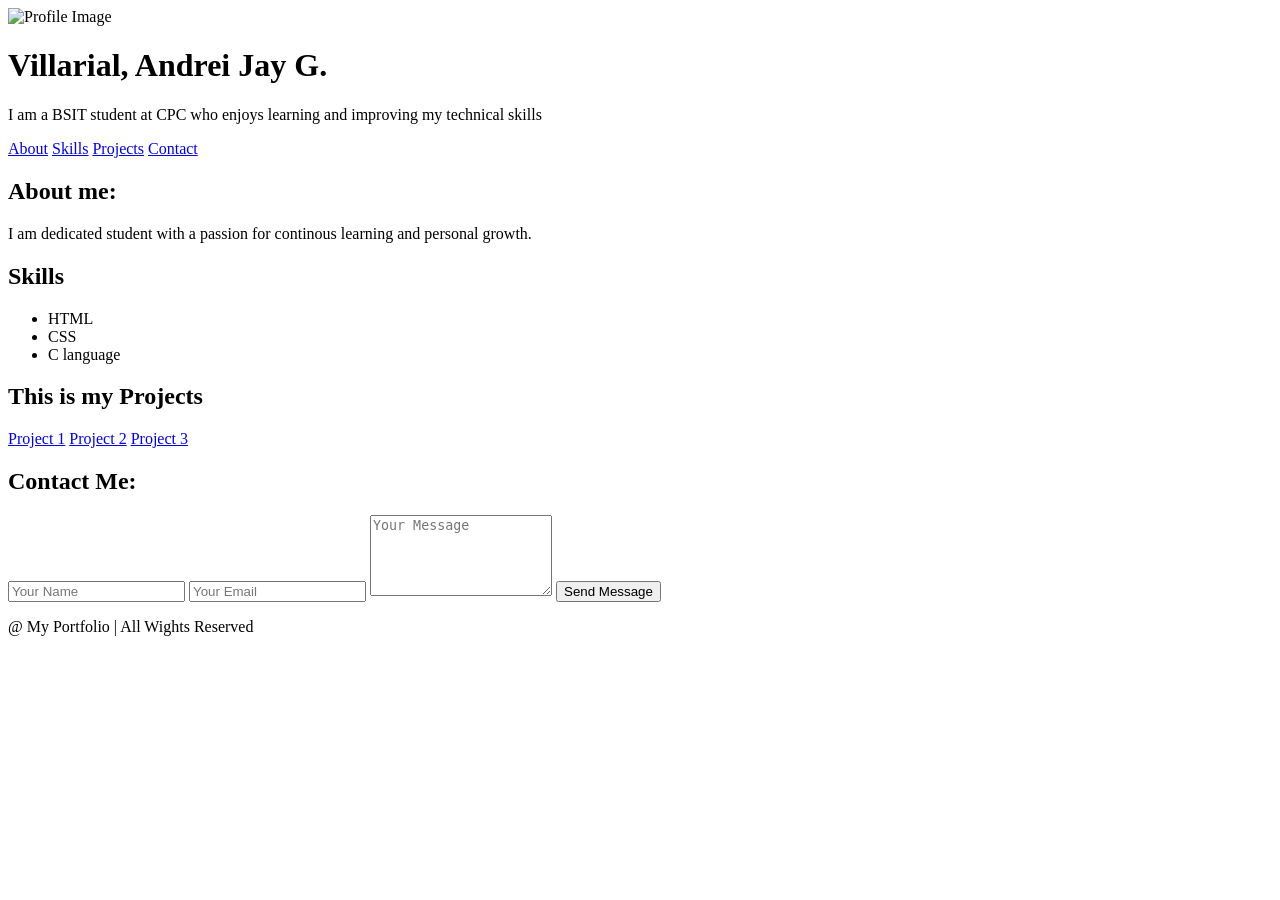
==== Web Portfolio/index.html @ 767b911d "Add files via upload" ====
<!DOCTYPE html>
<html lang="en">
<head>
    <meta charset="UTF-8">
    <meta name="viewport" content="width=device-width, initial-scale=1.0">
    <link rel="stylesheet" href="assests/style.css">
    <title>Web Portfolio</title>
</head>
<body>

    <header>
      <img src="../drei.jpg" alt="Profile Image" class="profile-img">
        <h1>Villarial, Andrei Jay G.</h1>
        <p>I am a BSIT student at CPC who enjoys learning and improving my technical skills</p>
    </header>
    
     <nav>
        <a href="#about">About</a>
        <a href="#skills">Skills</a>
        <a href="#projects">Projects</a>
        <a href="#contact">Contact</a>
     </nav>

     <section id="about">
        <h2>About me:</h2>
      <p>
        I am dedicated student with a passion for continous learning and personal growth.
      </p>
     </section>

     <section id="skills">
        <h2>Skills</h2>
        <ul>
            <li>HTML</li>
            <li>CSS</li>
            <li>C language</li>
        </ul>
    
     </section>

     <section id="projects">
        <h2>This is my Projects</h2>
        <a href="https://poster-webdev-project.netlify.app/">Project 1</a>
        <a href="https://webdevactivity.netlify.app/">Project 2</a>
        <a href="https://webdev-miniwebsite.netlify.app/">Project 3</a>
     </section>

     <section id="contact">
        <h2>Contact Me:</h2>

        <form>
            <input type="text" placeholder="Your Name" required>
        <input type="text" placeholder="Your Email" required>
        <textarea rows="5" placeholder="Your Message"></textarea>
        <input type="Submit" value="Send Message">
        </form>
     </section>

     <footer>
        <p>@ My Portfolio | All Wights Reserved</p>
     </footer>


    
</body>
</html>
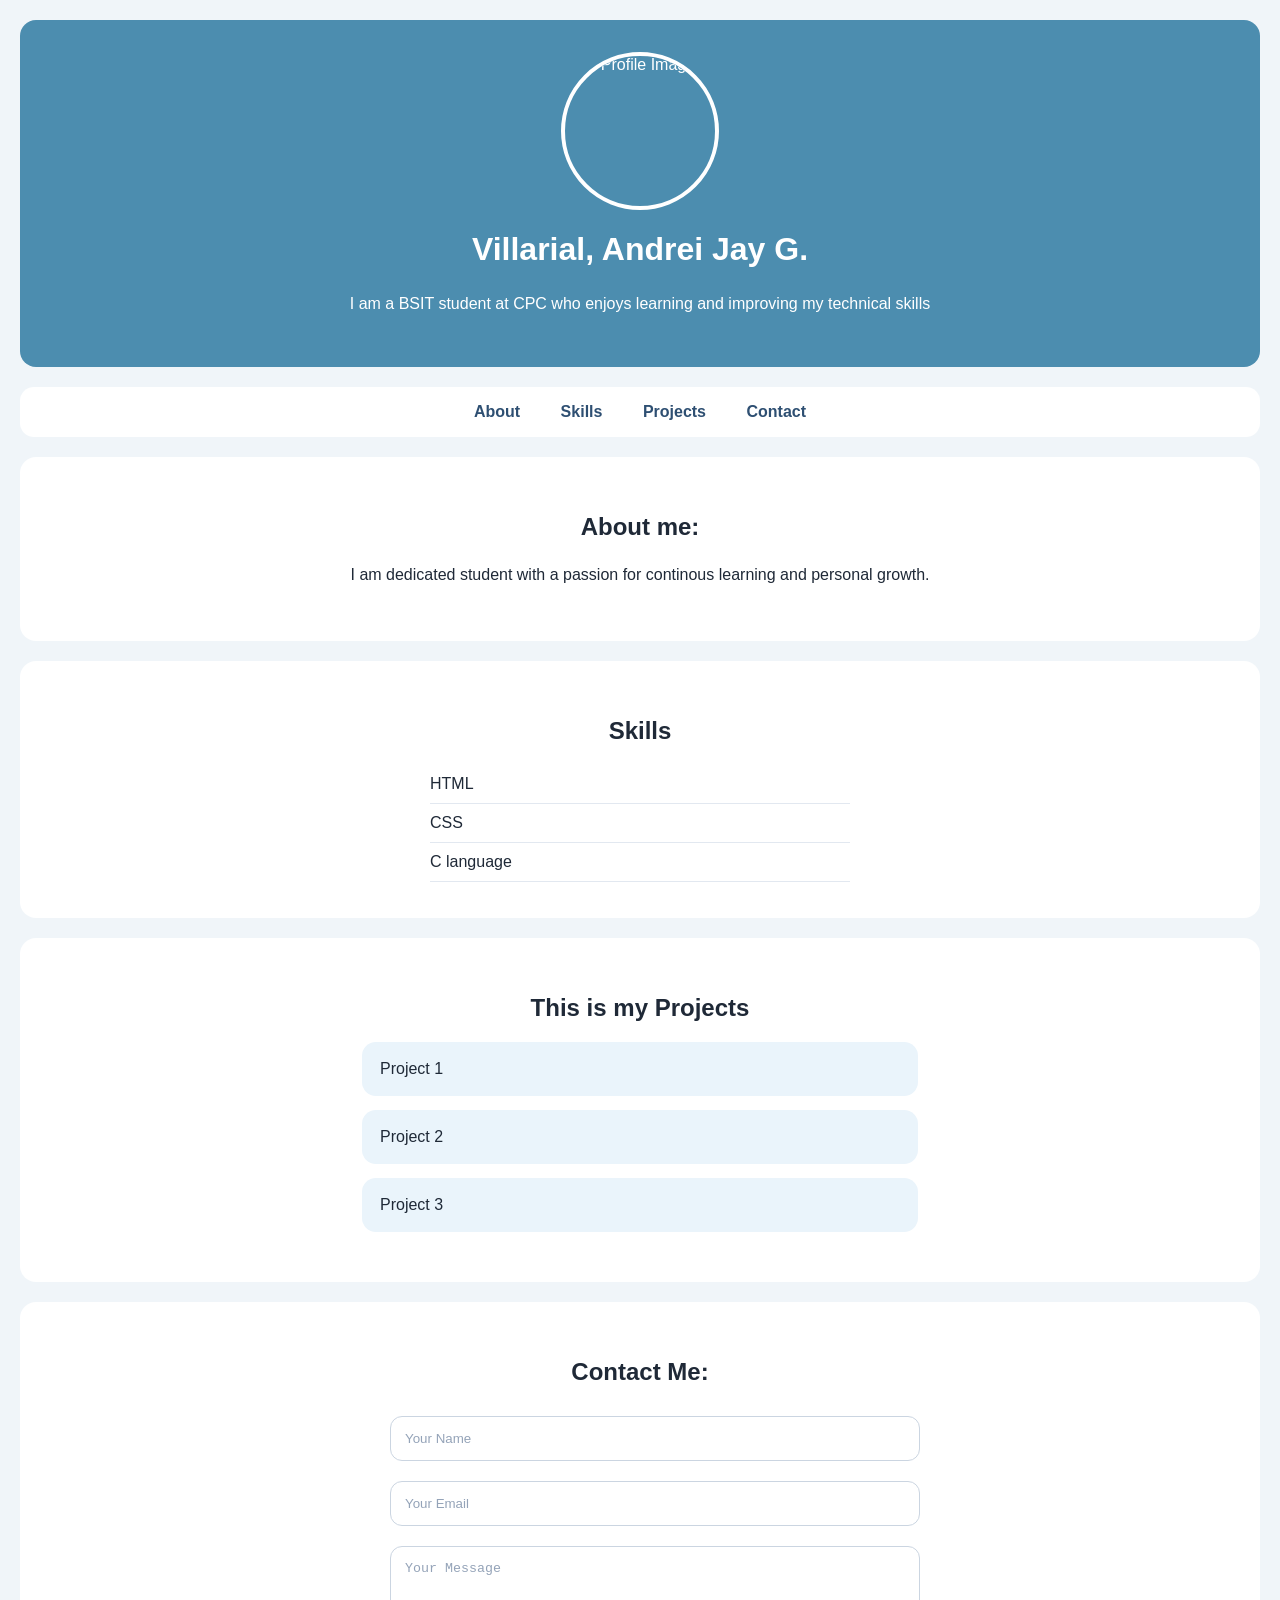
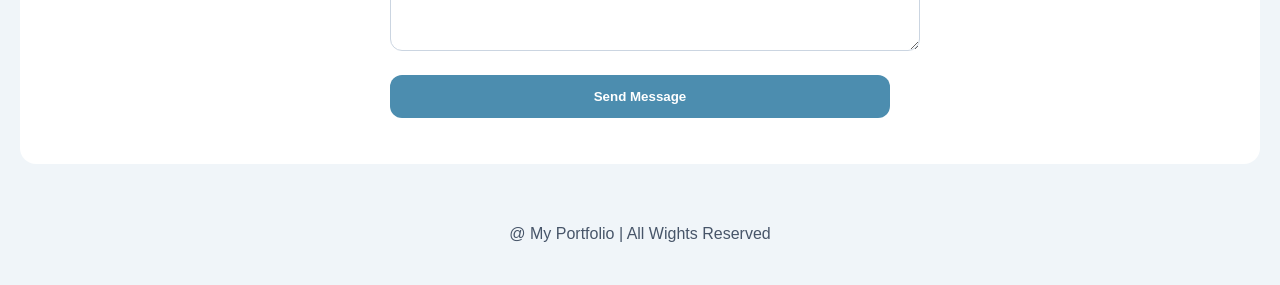
==== commit 78d62bd9: "index.html" ====
--- a/Web Portfolio/index.html
+++ b/Web Portfolio/index.html
@@ -3,7 +3,7 @@
 <head>
     <meta charset="UTF-8">
     <meta name="viewport" content="width=device-width, initial-scale=1.0">
-    <link rel="stylesheet" href="assests/style.css">
+    <link rel="stylesheet" href="assets/style.css">
     <title>Web Portfolio</title>
 </head>
 <body>
--- a/Web Portfolio/assets/style.css
+++ b/Web Portfolio/assets/style.css
@@ -0,0 +1,180 @@
+body {
+    margin: 0;
+    font-family: Arial, sans-serif;
+    font-weight: normal;
+    background: #f0f5f9;
+    color: #1f2937;
+}
+
+header {
+    background: #4c8daf;
+    color: #ffffff;
+    text-align: center;
+    padding: 32px 24px;
+    border-radius: 16px;
+    margin: 20px;
+}
+
+.profile-img {
+    max-width: 150px;
+    height: 150px;
+    border-radius: 50%;
+    border: 4px solid white;
+    object-fit: cover;
+    margin: 0 auto 16px;
+    display: block;
+}
+
+nav {
+    background: #ffffff;
+    text-align: center;
+    padding: 16px 0;
+    margin: 0 20px 20px;
+    border-radius: 14px;
+}
+
+nav a {
+    color: #2e4f72;
+    font-weight: bold;
+    text-decoration: none;
+    padding: 12px 18px;
+    transition: color 0.2s ease, background 0.2s ease;
+}
+
+nav a:hover {
+    color: #ffffff;
+    background: #4c8daf;
+    border-radius: 8px;
+}
+
+section {
+    padding: 36px 30px;
+    color: #1f2937;
+    margin: 0 20px 20px;
+    border-radius: 16px;
+    background-color: #ffffff;
+}
+
+h2 {
+    text-align: center;
+    margin-bottom: 20px;
+}
+
+p {
+    text-align: center;
+    line-height: 1.8;
+}
+
+ul {
+    max-width: 420px;
+    margin: auto;
+    list-style: none;
+    padding: 0;
+}
+
+li {
+    padding: 10px 0;
+    border-bottom: 1px solid #e2e8f0;
+}
+
+#projects a {
+    display: block;
+    max-width: 520px;
+    margin: 14px auto;
+    background-color: #eaf4fb;
+    color: #1f2937;
+    text-decoration: none;
+    border-radius: 14px;
+    padding: 18px;
+    transition: transform 0.2s ease, background-color 0.2s ease;
+}
+
+#projects a:hover {
+    background-color: #cfe7f6;
+    transform: translateY(-2px);
+}
+
+form {
+    max-width: 500px;
+    margin: auto;
+}
+
+input,
+textarea {
+    width: 100%;
+    padding: 14px;
+    border: 1px solid #cbd5e1;
+    border-radius: 12px;
+    background: #ffffff;
+    color: #1f2937;
+    margin: 10px 0;
+}
+
+input::placeholder,
+textarea::placeholder {
+    color: #94a3b8;
+}
+
+input[type="submit"] {
+    cursor: pointer;
+    border: none;
+    border-radius: 12px;
+    background: #4c8daf;
+    color: #ffffff;
+    padding: 14px 20px;
+    font-weight: bold;
+    transition: background 0.2s ease;
+}
+
+input[type="submit"]:hover {
+    background-color: #3a7695;
+}
+
+footer {
+    padding: 20px;
+    text-align: center;
+    color: #475569;
+}
+
+@media (max-width: 640px) {
+    header,
+    nav,
+    section {
+        margin: 12px;
+        padding: 24px;
+    }
+
+    nav {
+        padding: 12px 0;
+    }
+
+    nav a {
+        display: block;
+        padding: 10px 16px;
+    }
+
+    section {
+        padding: 28px 18px;
+    }
+
+    #projects a {
+        width: calc(100% - 28px);
+        margin: 12px auto;
+        padding: 16px;
+    }
+
+    form {
+        max-width: 100%;
+        margin: auto;
+    }
+
+    input,
+    textarea {
+        padding: 12px;
+    }
+
+    h2 {
+        font-size: 1.5rem;
+    }
+}
+
